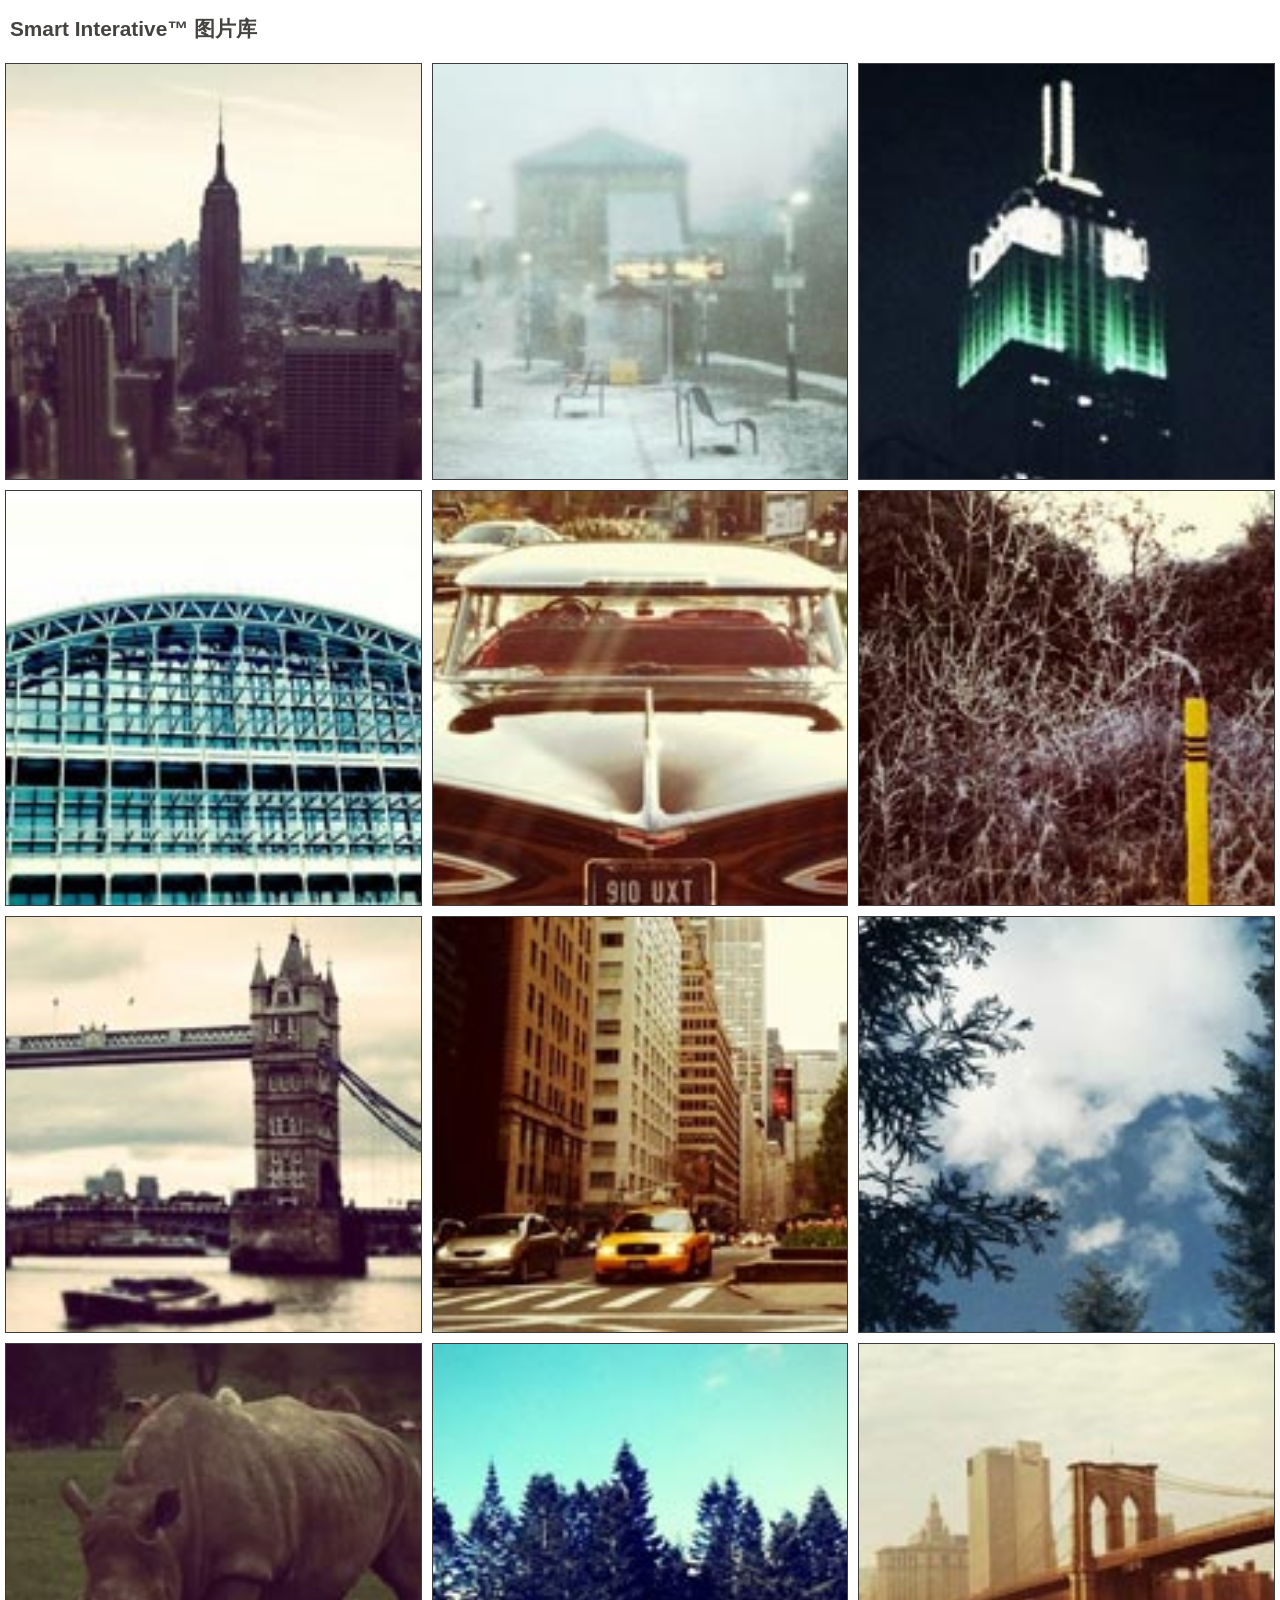
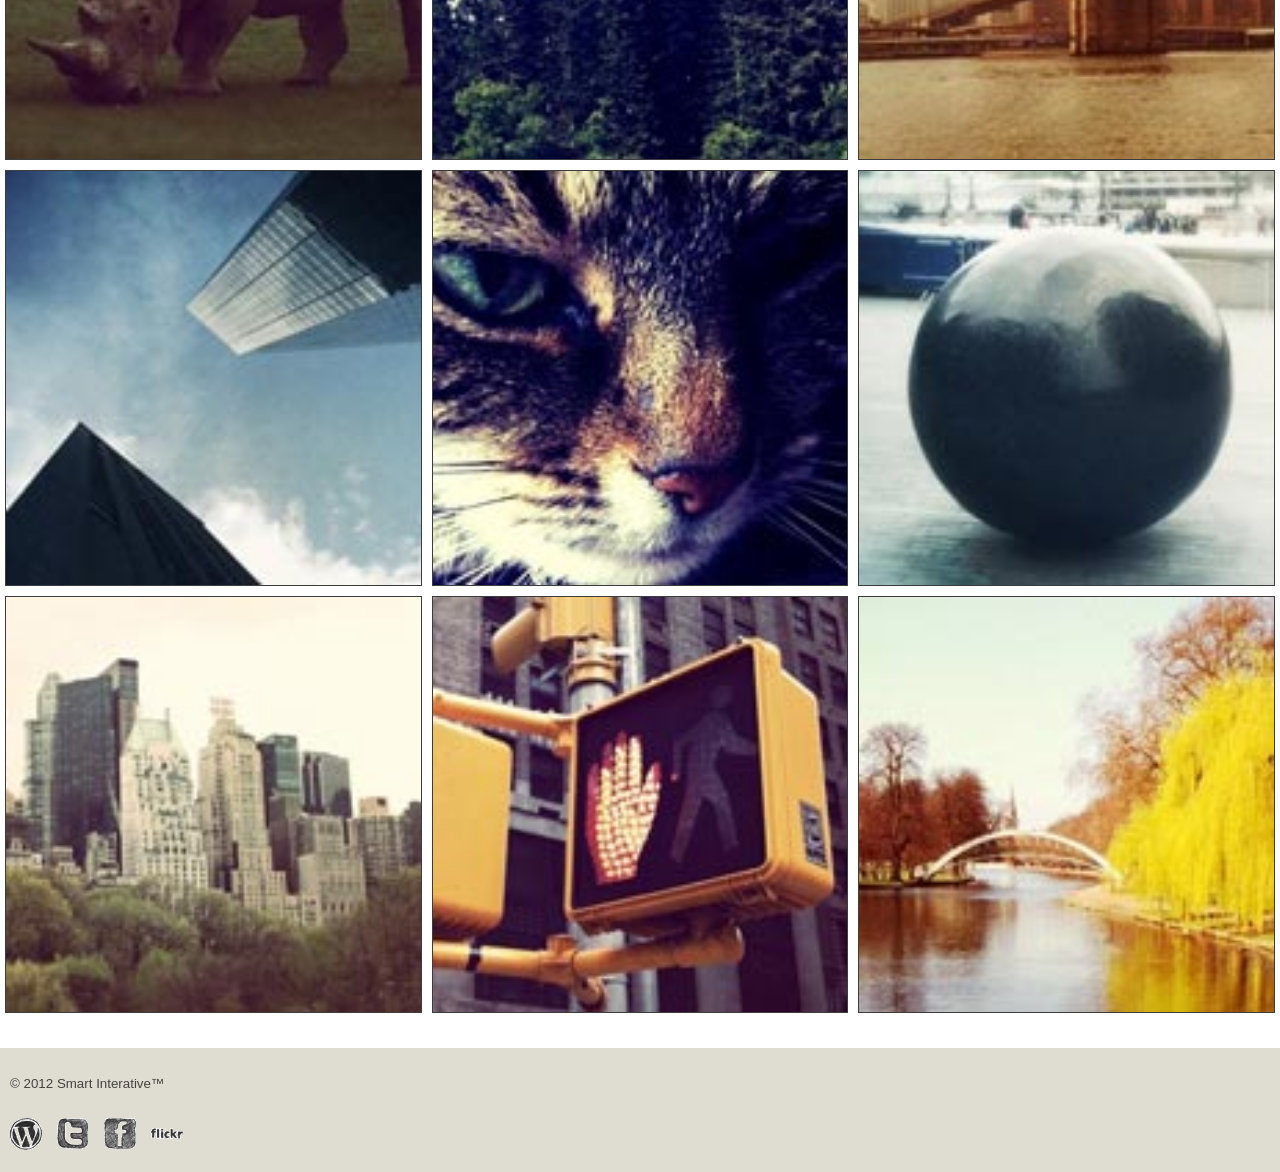
==== WebContent/PhotoSwipe/examples/index.html @ 633f35f0 "first commit" ====
<!DOCTYPE html>
<html manifest="../../gallery.manifest">
<head>
	<meta charset="UTF-8">
	<title>Smart 图片库</title>
	<meta name="author" content="Ste Brennan - Code Computerlove - http://www.codecomputerlove.com/" />
	<meta content="width=device-width, initial-scale=1.0, maximum-scale=1.0, user-scalable=0;" name="viewport" />
	<meta name="apple-mobile-web-app-capable" content="yes" />
	<link href="styles.css" type="text/css" rel="stylesheet" />
	
	<link href="../photoswipe.css" type="text/css" rel="stylesheet" />
	
	<script type="text/javascript" src="../lib/klass.min.js"></script>
	<script type="text/javascript" src="../code.photoswipe-3.0.4.min.js"></script>
	
	
	<script type="text/javascript">

		(function(window, PhotoSwipe){
		
			document.addEventListener('DOMContentLoaded', function(){
			
				var
					options = {},
					instance = PhotoSwipe.attach( window.document.querySelectorAll('#Gallery a'), options );
			
			}, false);
			
			
		}(window, window.Code.PhotoSwipe));
		
	</script>
	
</head>
<body>
<!-- 
<div id="Header">
	<a href="http://www.codecomputerlove.com"><img src="../../gallery/codecomputerlovelogo.gif" width="230" height="48" alt="Code Computerlove" /></a>
</div>
 -->
<div id="MainContent">

	<div class="page-content">
		<h1>Smart Interative&trade; 图片库</h1>
	</div>
	
	<ul id="Gallery" class="gallery">		
		<li><a href="../../gallery/full/001.jpg"><img src="../../gallery/thumb/001.jpg" alt="Image 001" /></a></li>
		<li><a href="../../gallery/full/002.jpg"><img src="../../gallery/thumb/002.jpg" alt="Image 002" /></a></li>
		<li><a href="../../gallery/full/003.jpg"><img src="../../gallery/thumb/003.jpg" alt="Image 003" /></a></li>
		<li><a href="../../gallery/full/004.jpg"><img src="../../gallery/thumb/004.jpg" alt="Image 004" /></a></li>
		<li><a href="../../gallery/full/005.jpg"><img src="../../gallery/thumb/005.jpg" alt="Image 005" /></a></li>
		<li><a href="../../gallery/full/006.jpg"><img src="../../gallery/thumb/006.jpg" alt="Image 006" /></a></li>
		<li><a href="../../gallery/full/007.jpg"><img src="../../gallery/thumb/007.jpg" alt="Image 007" /></a></li>
		<li><a href="../../gallery/full/008.jpg"><img src="../../gallery/thumb/008.jpg" alt="Image 008" /></a></li>
		<li><a href="../../gallery/full/009.jpg"><img src="../../gallery/thumb/009.jpg" alt="Image 009" /></a></li>
		<li><a href="../../gallery/full/010.jpg"><img src="../../gallery/thumb/010.jpg" alt="Image 010" /></a></li>
		<li><a href="../../gallery/full/011.jpg"><img src="../../gallery/thumb/011.jpg" alt="Image 011" /></a></li>
		<li><a href="../../gallery/full/012.jpg"><img src="../../gallery/thumb/012.jpg" alt="Image 012" /></a></li>
		<li><a href="../../gallery/full/013.jpg"><img src="../../gallery/thumb/013.jpg" alt="Image 013" /></a></li>
		<li><a href="../../gallery/full/014.jpg"><img src="../../gallery/thumb/014.jpg" alt="Image 014" /></a></li>
		<li><a href="../../gallery/full/015.jpg"><img src="../../gallery/thumb/015.jpg" alt="Image 015" /></a></li>
		<li><a href="../../gallery/full/016.jpg"><img src="../../gallery/thumb/016.jpg" alt="Image 016" /></a></li>
		<li><a href="../../gallery/full/017.jpg"><img src="../../gallery/thumb/017.jpg" alt="Image 017" /></a></li>
		<li><a href="../../gallery/full/018.jpg"><img src="../../gallery/thumb/018.jpg" alt="Image 018" /></a></li>		
	</ul>	
</div>
	
<div id="Footer">
	<p><small>&copy; 2012 Smart Interative&trade;</small></p>

	<div id="SocialLinks">
		<a href="http://blog.codecomputerlove.com/"><img src="../../gallery/blogicon.png" width="32" height="32" alt="Blog" /></a>
		<a href="http://www.twitter.com/zhangjunlong"><img src="../../gallery/twittericon.png" width="32" height="32" alt="Twitter" /></a>
		<a href="http://www.facebook.com/zhangjunlong"><img src="../../gallery/facebookicon.png" width="32" height="32" alt="Facebook" /></a>
		<a href="http://www.flickr.com/photos/codecomputerlove"><img src="../../gallery/flickricon.png" width="32" height="32" alt="Flickr" /></a>
	</div>
</div>
</body>
</html>
---- WebContent/PhotoSwipe/examples/styles.css ----
body { padding: 0; margin: 0; background: #DFDCD1; font-family: "Lucida Grande", Helvetica, Arial,Verdana, sans-serif; color: #444340; }
h1 { font-size: 1.3em; padding: 15px 10px; margin: 0; }
h2 { font-size: 1.1em; padding: 10px; margin: 0; }
img { border: none; }
a { color: #444340; }

#Header { background: #EEBF02; height: 61px; padding: 0; border-bottom: 1px solid #3c3c3c;  }
#Header img { display: block; margin: 0 auto 0; }

#MainContent { background: #ffffff; padding-bottom: 30px; }

#Footer { padding: 10px; border-top: none; } 

#SocialLinks { padding: 10px 0 0 0; }
#SocialLinks:after { clear: both; content: "."; display: block; height: 0; visibility: hidden; }
#SocialLinks a { display: block; float: left; padding-right: 15px; }

.gallery { list-style: none; padding: 0; margin: 0; }
.gallery:after { clear: both; content: "."; display: block; height: 0; visibility: hidden; }
.gallery li { float: left; width: 33.33333333%; }
.gallery li a { display: block; margin: 5px; border: 1px solid #3c3c3c; }
.gallery li img { display: block; width: 100%; height: auto; }


/* For inline examples only */
#PhotoSwipeTarget { width: 100%; height: 200px; }

#Indicators { text-align: center; margin-top: 20px; }
#Indicators span { display: inline-block; height: 10px; width: 10px; margin: 0 10px 0 0; padding: 0; -webkit-border-radius:5px; -moz-border-radius:5px; -o-border-radius:5px; border-radius:5px; background: #c5c5c5; overflow:hidden; }
#Indicators span.current{ background: #EEBF02; }
---- WebContent/PhotoSwipe/photoswipe.css ----
/*
 * photoswipe.css
 * Copyright (c) %%year%% by Code Computerlove (http://www.codecomputerlove.com)
 * Licensed under the MIT license
 *
 * Default styles for PhotoSwipe
 * Avoid any position or dimension based styles
 * where possible, unless specified already here.
 * The gallery automatically works out gallery item
 * positions etc.
 */

 
body.ps-active, body.ps-building, div.ps-active, div.ps-building
{
	background: #000;
	overflow: hidden;
}
body.ps-active *, div.ps-active *
{ 
	-webkit-tap-highlight-color:  rgba(255, 255, 255, 0); 
	display: none;
}
body.ps-active *:focus, div.ps-active *:focus 
{ 
	outline: 0; 
}


/* Document overlay */
div.ps-document-overlay 
{
	background: #000;
}


/* UILayer */
div.ps-uilayer { 
	
	background: #000;
	cursor: pointer;
	
}


/* Zoom/pan/rotate layer */
div.ps-zoom-pan-rotate{
	background: #000;
}
div.ps-zoom-pan-rotate *  { display: block; }


/* Carousel */
div.ps-carousel-item-loading 
{ 
	background: url(loader.gif) no-repeat center center; 
}

div.ps-carousel-item-error 
{ 
	background: url(error.gif) no-repeat center center; 
}


/* Caption */
div.ps-caption
{ 
	background: #000000;
	background: -moz-linear-gradient(top, #303130 0%, #000101 100%);
	background: -webkit-gradient(linear, left top, left bottom, color-stop(0%,#303130), color-stop(100%,#000101));
	border-bottom: 1px solid #42403f;
	color: #ffffff;
	font-size: 13px;
	font-family: "Lucida Grande", Helvetica, Arial,Verdana, sans-serif;
	text-align: center;
}
div.ps-caption *  { display: inline; }

div.ps-caption-bottom
{ 
	border-top: 1px solid #42403f;
	border-bottom: none;
	min-height: 44px;
}

div.ps-caption-content
{
	padding: 13px;
	display: block;
}


/* Toolbar */
div.ps-toolbar
{ 
	background: #000000;
	background: -moz-linear-gradient(top, #303130 0%, #000101 100%);
	background: -webkit-gradient(linear, left top, left bottom, color-stop(0%,#303130), color-stop(100%,#000101));
	border-top: 1px solid #42403f;
	color: #ffffff;
	font-size: 13px;
	font-family: "Lucida Grande", Helvetica, Arial,Verdana, sans-serif;
	text-align: center;
	height: 44px;
	display: table;
	table-layout: fixed;
}
div.ps-toolbar * { 
	display: block;
}

div.ps-toolbar-top 
{
	border-bottom: 1px solid #42403f;
	border-top: none;
}

div.ps-toolbar-close, div.ps-toolbar-previous, div.ps-toolbar-next, div.ps-toolbar-play
{
	cursor: pointer;
	display: table-cell;
}

div.ps-toolbar div div.ps-toolbar-content
{
	width: 44px;
	height: 44px;
	margin: 0 auto 0;
	background-image: url(icons.png);
	background-repeat: no-repeat;
}

div.ps-toolbar-close div.ps-toolbar-content
{
	background-position: 0 0;
}

div.ps-toolbar-previous div.ps-toolbar-content
{
	background-position: -44px 0;
}

div.ps-toolbar-previous-disabled div.ps-toolbar-content
{
	background-position: -44px -44px;
}

div.ps-toolbar-next div.ps-toolbar-content
{
	background-position: -132px 0;
}

div.ps-toolbar-next-disabled div.ps-toolbar-content
{
	background-position: -132px -44px;
}

div.ps-toolbar-play div.ps-toolbar-content
{
	background-position: -88px 0;
}

/* Hi-res display */
@media only screen and (-webkit-min-device-pixel-ratio: 1.5),
       only screen and (min--moz-device-pixel-ratio: 1.5),
       only screen and (min-resolution: 240dpi)
{
	div.ps-toolbar div div.ps-toolbar-content
	{
		-moz-background-size: 176px 88px;
		-o-background-size: 176px 88px;
		-webkit-background-size: 176px 88px;
		background-size: 176px 88px;
		background-image: url(icons@2x.png);
	}
}
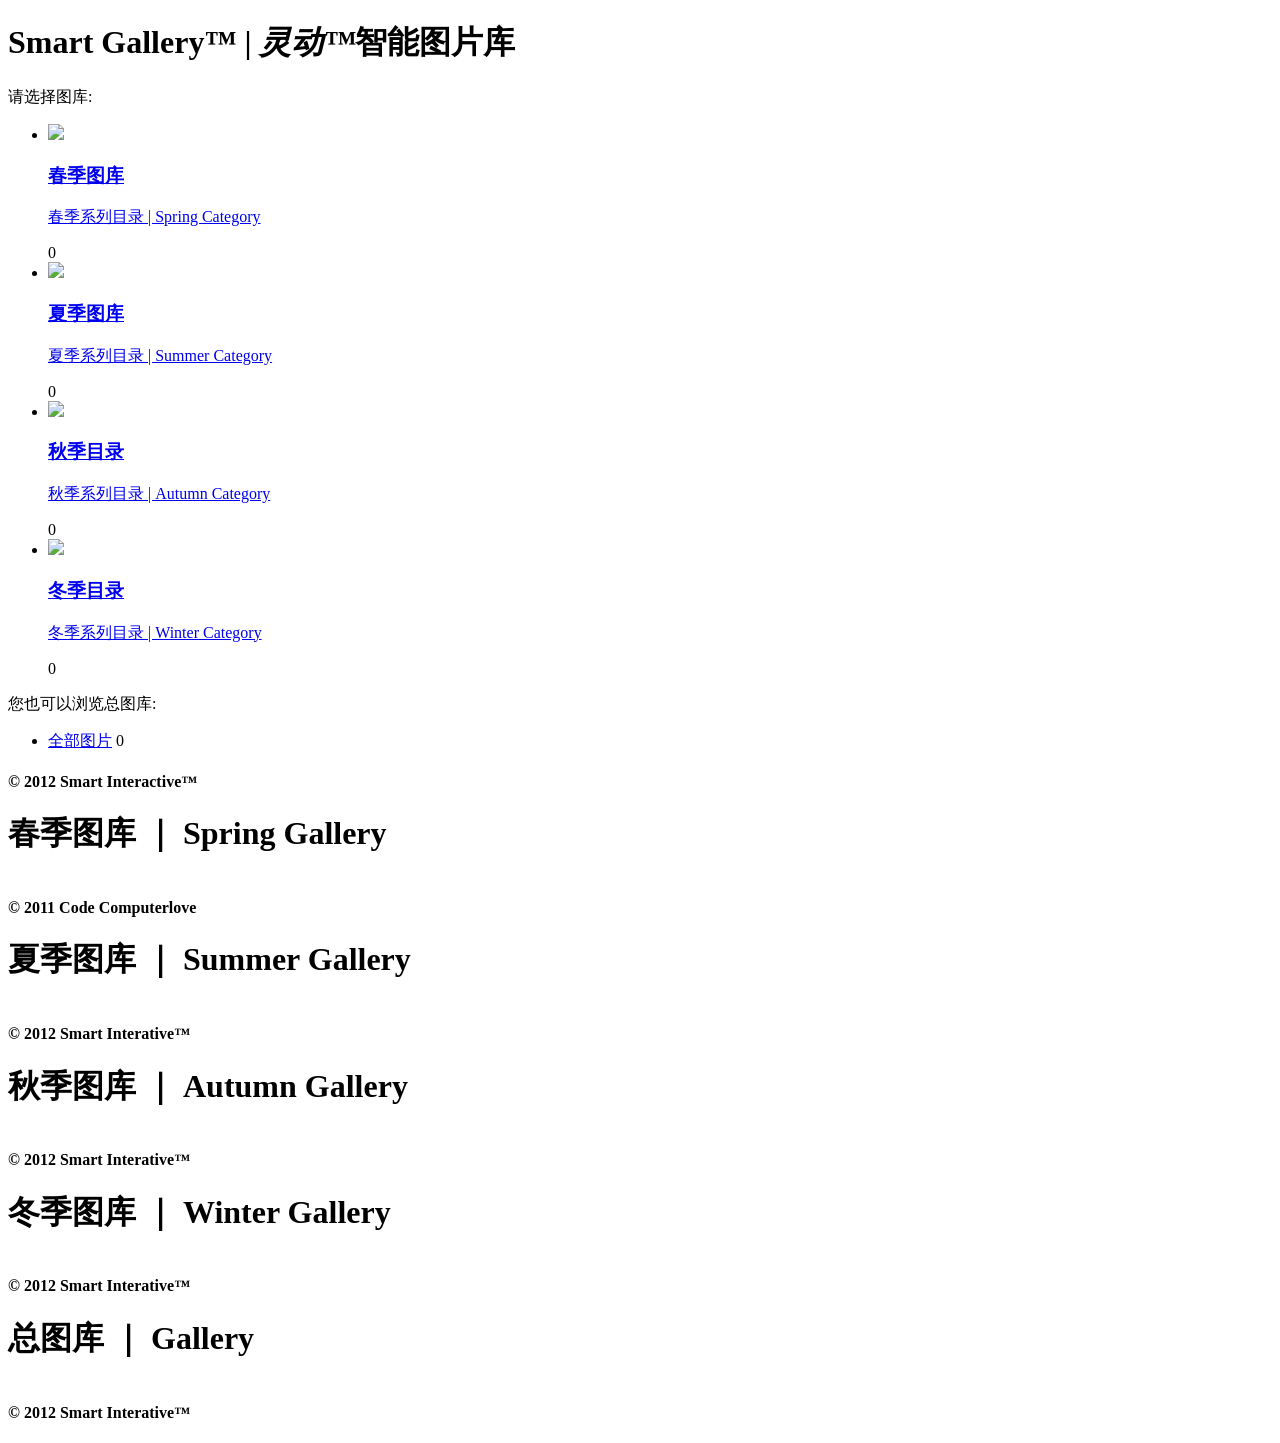
==== commit 76e01672: "Change to jQuery Mobile view" ====
--- a/WebContent/PhotoSwipe/examples/index.html
+++ b/WebContent/PhotoSwipe/examples/index.html
@@ -2,78 +2,166 @@
 <html manifest="../../gallery.manifest">
 <head>
 	<meta charset="UTF-8">
-	<title>Smart 图片库</title>
-	<meta name="author" content="Ste Brennan - Code Computerlove - http://www.codecomputerlove.com/" />
+	<title>智能移动图库 | Smart Gallery</title>
+	<meta name="author" content="Zhang Junlong - Smart Interative - http://smartgallery.cloudfoundry.com/" />
 	<meta content="width=device-width, initial-scale=1.0, maximum-scale=1.0, user-scalable=0;" name="viewport" />
 	<meta name="apple-mobile-web-app-capable" content="yes" />
-	<link href="styles.css" type="text/css" rel="stylesheet" />
 	
+	<link href="../../generic/ui/css/jquery.mobile/jquery.mobile.css" rel="stylesheet" />
+	<link href="jquery-mobile.css" type="text/css" rel="stylesheet" />
 	<link href="../photoswipe.css" type="text/css" rel="stylesheet" />
 	
 	<script type="text/javascript" src="../lib/klass.min.js"></script>
-	<script type="text/javascript" src="../code.photoswipe-3.0.4.min.js"></script>
-	
-	
-	<script type="text/javascript">
-
-		(function(window, PhotoSwipe){
-		
-			document.addEventListener('DOMContentLoaded', function(){
-			
-				var
-					options = {},
-					instance = PhotoSwipe.attach( window.document.querySelectorAll('#Gallery a'), options );
-			
-			}, false);
-			
-			
-		}(window, window.Code.PhotoSwipe));
+	<script type="text/javascript" src="../../generic/js/jquery.js"></script>
+	<script type="text/javascript" src="../../generic/js/si.gallery.js"></script>
+	<script type="text/javascript" src="../../generic/ui/js/jquery.mobile.js"></script>
+	<script type="text/javascript" src="../code.photoswipe.jquery-3.0.4.min.js"></script>	
+	<script type="text/javascript">		
+		/*
+		 * IMPORTANT!!!
+		 * REMEMBER TO ADD  rel="external"  to your anchor tags. 
+		 * If you don't this will mess with how jQuery Mobile works
+		 */
+		(function(window, $, PhotoSwipe){
+			$(document).ready(function(){
+				si.gallery.load();			
+				$('div.gallery-page')
+					.live('pageshow', function(e){						
+						var currentPage = $(e.target),
+							options = {},
+							photoSwipeInstance = $("ul.gallery a", e.target).photoSwipe(options,  currentPage.attr('id'));							
+						return true;						
+					}).live('pagehide', function(e){
+						
+					var currentPage = $(e.target),
+						photoSwipeInstance = PhotoSwipe.getInstance(currentPage.attr('id'));
+						if (typeof photoSwipeInstance != "undefined" && photoSwipeInstance != null) {
+							PhotoSwipe.detatch(photoSwipeInstance);
+						}
+						return true;						
+					});		
+			});		
+		}(window, window.jQuery, window.Code.PhotoSwipe));
 		
 	</script>
 	
 </head>
 <body>
-<!-- 
-<div id="Header">
-	<a href="http://www.codecomputerlove.com"><img src="../../gallery/codecomputerlovelogo.gif" width="230" height="48" alt="Code Computerlove" /></a>
+<div data-role="page" id="Home">
+	<div data-role="header">
+		<h1>Smart Gallery&trade; | <em>灵动&trade;</em>智能图片库</h1>
+	</div>	
+	<div data-role="content" >			
+		<p>请选择图库:</p>				
+		<ul data-role="listview" data-inset="true">
+			<li>
+				<a href="#Gallery1">
+					<img id="springThumb" src="../../generic/images/no_image.gif" class="ui-li-thumb">
+					<h3>春季图库</h3>
+					<p>春季系列目录 | Spring Category</p>
+				</a>
+				<span id="springCnt" class="ui-li-count">0</span>
+			</li>
+			<li>
+				<a href="#Gallery2">
+					<img id="summerThumb" src="../../generic/images/no_image.gif" class="ui-li-thumb">
+					<h3>夏季图库</h3>
+					<p>夏季系列目录 | Summer Category</p>
+				</a>
+				<span id="summerCnt" class="ui-li-count">0</span>
+			</li>
+			<li>
+				<a href="#Gallery3">
+					<img id="autumnThumb" src="../../generic/images/no_image.gif" class="ui-li-thumb">
+					<h3>秋季目录</h3>
+					<p>秋季系列目录 | Autumn Category</p>
+				</a>
+				<span id="autumnCnt" class="ui-li-count">0</span>
+			</li>
+			<li>
+				<a href="#Gallery4">
+					<img id="winterThumb" src="../../generic/images/no_image.gif" class="ui-li-thumb">
+					<h3>冬季目录</h3>
+					<p>冬季系列目录 | Winter Category</p>
+				</a>
+				<span id="winterCnt" class="ui-li-count">0</span>
+			</li>
+		</ul> 		
+		<p>您也可以浏览总图库:</p>		
+		<ul data-role="listview" data-inset="true">
+			<li>
+				<a href="#GalleryAll">全部图片</a>
+				<span id="allCnt" class="ui-li-count">0</span>
+			</li> 
+		</ul> 		
+	</div>
+	<div data-role="footer">
+		<h4>&copy; 2012 Smart Interactive&trade;</h4>
+	</div>
 </div>
- -->
-<div id="MainContent">
-
-	<div class="page-content">
-		<h1>Smart Interative&trade; 图片库</h1>
+<div data-role="page" id="Gallery1" data-add-back-btn="true" data-back-btn-text="返回" class="gallery-page">
+	<div data-role="header">
+		<h1>春季图库 ｜ Spring Gallery</h1>
 	</div>
-	
-	<ul id="Gallery" class="gallery">		
-		<li><a href="../../gallery/full/001.jpg"><img src="../../gallery/thumb/001.jpg" alt="Image 001" /></a></li>
-		<li><a href="../../gallery/full/002.jpg"><img src="../../gallery/thumb/002.jpg" alt="Image 002" /></a></li>
-		<li><a href="../../gallery/full/003.jpg"><img src="../../gallery/thumb/003.jpg" alt="Image 003" /></a></li>
-		<li><a href="../../gallery/full/004.jpg"><img src="../../gallery/thumb/004.jpg" alt="Image 004" /></a></li>
-		<li><a href="../../gallery/full/005.jpg"><img src="../../gallery/thumb/005.jpg" alt="Image 005" /></a></li>
-		<li><a href="../../gallery/full/006.jpg"><img src="../../gallery/thumb/006.jpg" alt="Image 006" /></a></li>
-		<li><a href="../../gallery/full/007.jpg"><img src="../../gallery/thumb/007.jpg" alt="Image 007" /></a></li>
-		<li><a href="../../gallery/full/008.jpg"><img src="../../gallery/thumb/008.jpg" alt="Image 008" /></a></li>
-		<li><a href="../../gallery/full/009.jpg"><img src="../../gallery/thumb/009.jpg" alt="Image 009" /></a></li>
-		<li><a href="../../gallery/full/010.jpg"><img src="../../gallery/thumb/010.jpg" alt="Image 010" /></a></li>
-		<li><a href="../../gallery/full/011.jpg"><img src="../../gallery/thumb/011.jpg" alt="Image 011" /></a></li>
-		<li><a href="../../gallery/full/012.jpg"><img src="../../gallery/thumb/012.jpg" alt="Image 012" /></a></li>
-		<li><a href="../../gallery/full/013.jpg"><img src="../../gallery/thumb/013.jpg" alt="Image 013" /></a></li>
-		<li><a href="../../gallery/full/014.jpg"><img src="../../gallery/thumb/014.jpg" alt="Image 014" /></a></li>
-		<li><a href="../../gallery/full/015.jpg"><img src="../../gallery/thumb/015.jpg" alt="Image 015" /></a></li>
-		<li><a href="../../gallery/full/016.jpg"><img src="../../gallery/thumb/016.jpg" alt="Image 016" /></a></li>
-		<li><a href="../../gallery/full/017.jpg"><img src="../../gallery/thumb/017.jpg" alt="Image 017" /></a></li>
-		<li><a href="../../gallery/full/018.jpg"><img src="../../gallery/thumb/018.jpg" alt="Image 018" /></a></li>		
-	</ul>	
+	<div data-role="content">			
+		<ul id="spring" class="gallery">		
+						
+		</ul>		
+	</div>	
+	<div data-role="footer">
+		<h4>&copy; 2011 Code Computerlove</h4>
+	</div>	
 </div>
-	
-<div id="Footer">
-	<p><small>&copy; 2012 Smart Interative&trade;</small></p>
-
-	<div id="SocialLinks">
-		<a href="http://blog.codecomputerlove.com/"><img src="../../gallery/blogicon.png" width="32" height="32" alt="Blog" /></a>
-		<a href="http://www.twitter.com/zhangjunlong"><img src="../../gallery/twittericon.png" width="32" height="32" alt="Twitter" /></a>
-		<a href="http://www.facebook.com/zhangjunlong"><img src="../../gallery/facebookicon.png" width="32" height="32" alt="Facebook" /></a>
-		<a href="http://www.flickr.com/photos/codecomputerlove"><img src="../../gallery/flickricon.png" width="32" height="32" alt="Flickr" /></a>
+<div data-role="page" id="Gallery2" data-add-back-btn="true" data-back-btn-text="返回" class="gallery-page">
+	<div data-role="header">
+		<h1>夏季图库 ｜ Summer Gallery</h1>
+	</div>
+	<div data-role="content">			
+		<ul id="summer" class="gallery">		
+			
+		</ul>	
+	</div>
+	<div data-role="footer">
+		<h4>&copy; 2012 Smart Interative&trade;</h4>
+	</div>
+</div>
+<div data-role="page" id="Gallery3" data-add-back-btn="true" data-back-btn-text="返回" class="gallery-page">
+	<div data-role="header">
+		<h1>秋季图库 ｜ Autumn Gallery</h1>
+	</div>
+	<div data-role="content">			
+		<ul id="autumn" class="gallery">		
+			
+		</ul>	
+	</div>
+	<div data-role="footer">
+		<h4>&copy; 2012 Smart Interative&trade;</h4>
+	</div>
+</div>
+<div data-role="page" id="Gallery4" data-add-back-btn="true" data-back-btn-text="返回" class="gallery-page">
+	<div data-role="header">
+		<h1>冬季图库 ｜ Winter Gallery</h1>
+	</div>
+	<div data-role="content">			
+		<ul id="winter" class="gallery">		
+			
+		</ul>	
+	</div>
+	<div data-role="footer">
+		<h4>&copy; 2012 Smart Interative&trade;</h4>
+	</div>
+</div>
+<div data-role="page" id="GalleryAll" data-add-back-btn="true" data-back-btn-text="返回" class="gallery-page">
+	<div data-role="header">
+		<h1>总图库 ｜ Gallery</h1>
+	</div>
+	<div data-role="content">			
+		<ul id="all" class="gallery">		
+			
+		</ul>	
+	</div>
+	<div data-role="footer">
+		<h4>&copy; 2012 Smart Interative&trade;</h4>
 	</div>
 </div>
 </body>
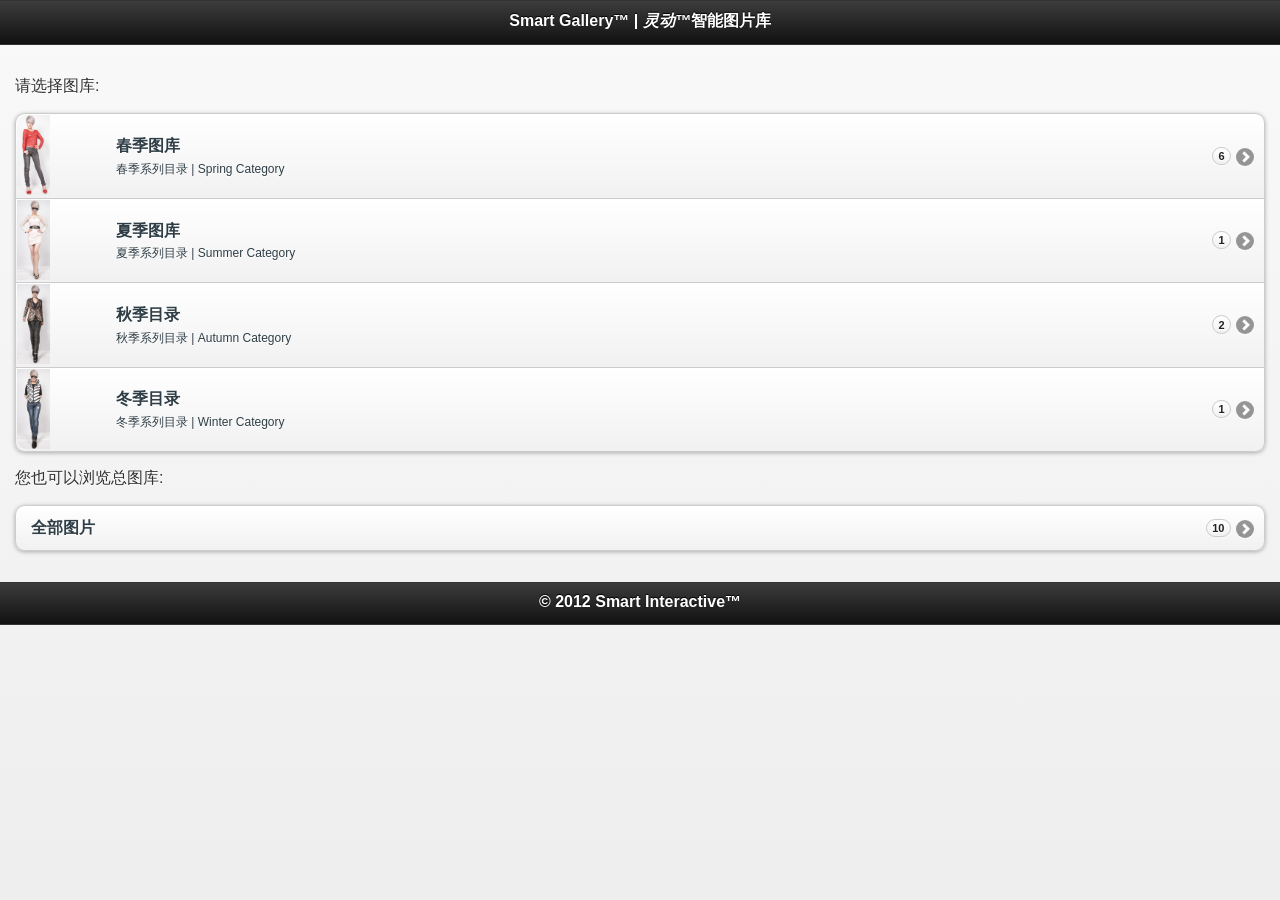
==== commit fe5b6dff: "page switch effect change to slide" ====
--- a/WebContent/PhotoSwipe/examples/index.html
+++ b/WebContent/PhotoSwipe/examples/index.html
@@ -55,7 +55,7 @@
 		<p>请选择图库:</p>				
 		<ul data-role="listview" data-inset="true">
 			<li>
-				<a href="#Gallery1">
+				<a href="#Gallery1" data-transition="slidefade">
 					<img id="springThumb" src="../../generic/images/no_image.gif" class="ui-li-thumb">
 					<h3>春季图库</h3>
 					<p>春季系列目录 | Spring Category</p>
@@ -63,7 +63,7 @@
 				<span id="springCnt" class="ui-li-count">0</span>
 			</li>
 			<li>
-				<a href="#Gallery2">
+				<a href="#Gallery2" data-transition="slidefade">
 					<img id="summerThumb" src="../../generic/images/no_image.gif" class="ui-li-thumb">
 					<h3>夏季图库</h3>
 					<p>夏季系列目录 | Summer Category</p>
@@ -71,7 +71,7 @@
 				<span id="summerCnt" class="ui-li-count">0</span>
 			</li>
 			<li>
-				<a href="#Gallery3">
+				<a href="#Gallery3" data-transition="slidefade">
 					<img id="autumnThumb" src="../../generic/images/no_image.gif" class="ui-li-thumb">
 					<h3>秋季目录</h3>
 					<p>秋季系列目录 | Autumn Category</p>
@@ -79,7 +79,7 @@
 				<span id="autumnCnt" class="ui-li-count">0</span>
 			</li>
 			<li>
-				<a href="#Gallery4">
+				<a href="#Gallery4" data-transition="slidefade">
 					<img id="winterThumb" src="../../generic/images/no_image.gif" class="ui-li-thumb">
 					<h3>冬季目录</h3>
 					<p>冬季系列目录 | Winter Category</p>
@@ -90,7 +90,7 @@
 		<p>您也可以浏览总图库:</p>		
 		<ul data-role="listview" data-inset="true">
 			<li>
-				<a href="#GalleryAll">全部图片</a>
+				<a href="#GalleryAll" data-transition="slidefade">全部图片</a>
 				<span id="allCnt" class="ui-li-count">0</span>
 			</li> 
 		</ul> 		
